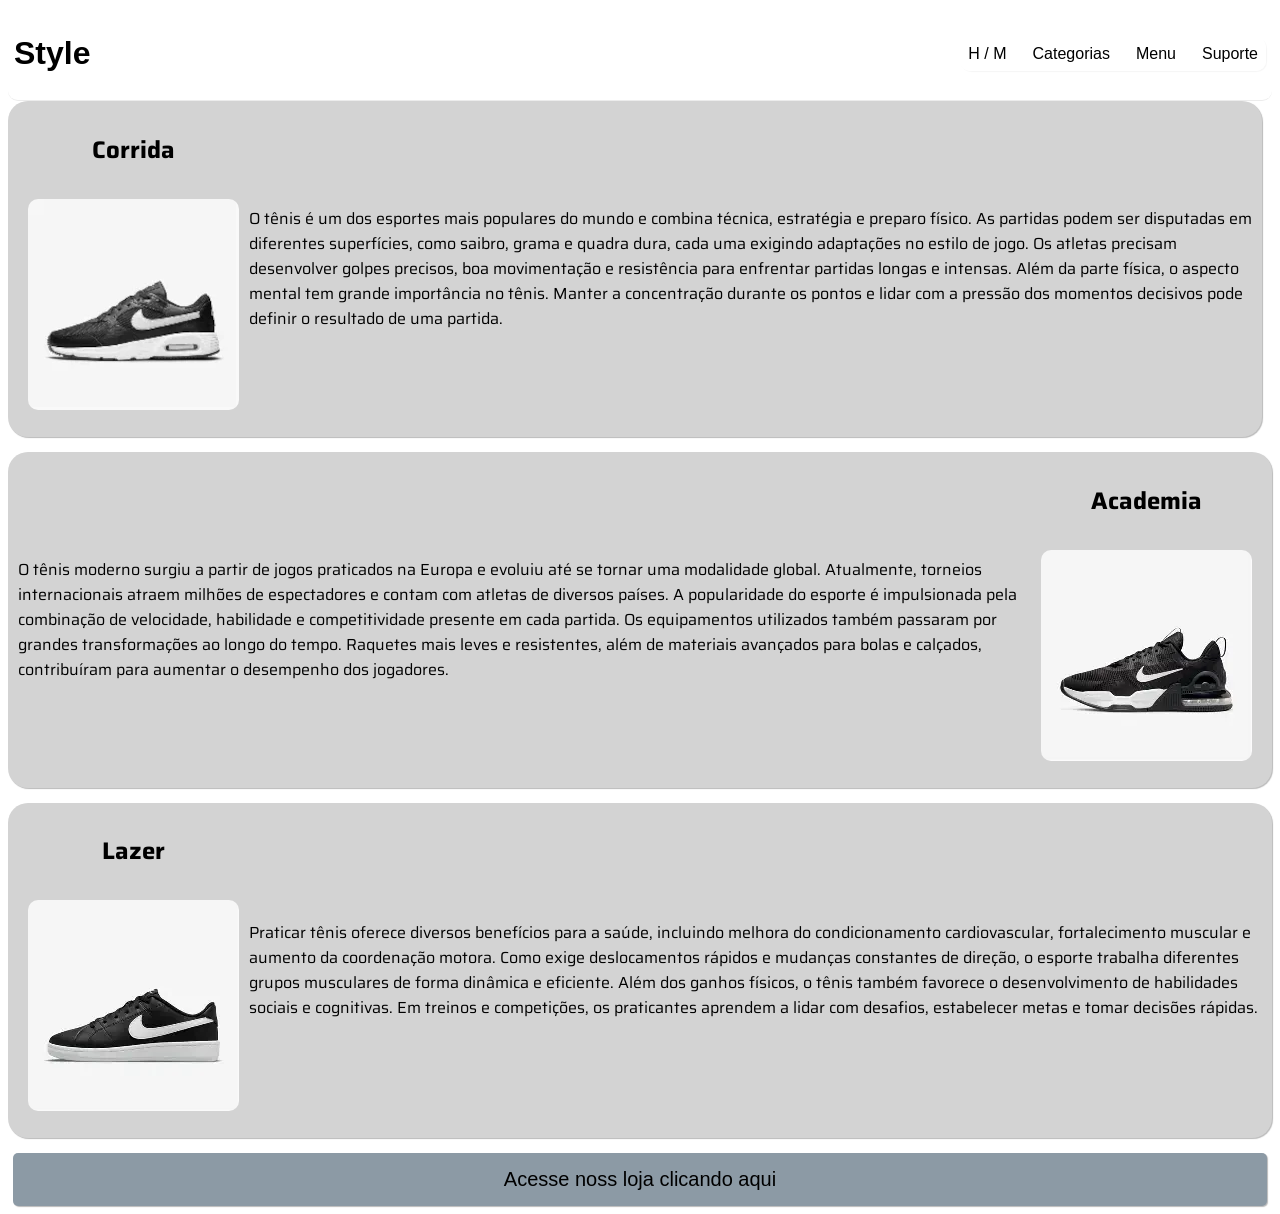
==== Grid 2/index.html @ 493c73ee "grid" ====
<!DOCTYPE html>
<html lang="en">

<head>
    <meta charset="UTF-8">
    <meta name="viewport" content="width=device-width, initial-scale=1.0">
    <title>grid</title>
    <link rel="stylesheet" href="style.css">
</head>

<body>
    <header class="caixa">
        <h1>Style</h1>
        <nav>
            <a href="">H / M</a>
            <a href="">Categorias</a>
            <a href="">Menu</a>
            <a href="">Suporte</a>
        </nav>
    </header>
    <main id="conteudo"  id="loja">

        <section class="caixa1" id="loja">
            
            <p>
                O tênis é um dos esportes mais populares do mundo e combina técnica, estratégia e preparo físico. As
                partidas podem ser disputadas em diferentes superfícies, como saibro, grama e quadra dura, cada uma
                exigindo
                adaptações no estilo de jogo. Os atletas precisam desenvolver golpes precisos, boa movimentação e
                resistência para enfrentar partidas longas e intensas.
                Além da parte física, o aspecto mental tem grande importância no tênis. Manter a concentração durante os
                pontos e lidar com a pressão dos momentos decisivos pode definir o resultado de uma partida.
            </p>
            <div>
                <h2>Corrida</h2>
                <img src="Imagens/Tenis 4.webp" alt="Tenis" id="imagen">
            </div>
        </section>
        <section class="caixa2" id="loja">
            <p>O tênis moderno surgiu a partir de jogos praticados na Europa e evoluiu até se tornar uma modalidade
                global. Atualmente, torneios internacionais atraem milhões de espectadores e contam com atletas de
                diversos países. A popularidade do esporte é impulsionada pela combinação de velocidade, habilidade e
                competitividade presente em cada partida.

                Os equipamentos utilizados também passaram por grandes transformações ao longo do tempo. Raquetes mais
                leves e resistentes, além de materiais avançados para bolas e calçados, contribuíram para aumentar o
                desempenho dos jogadores.</p>
                <div>
                    <h2>Academia</h2>
                    <img src="Imagens/Tenis 2.webp" alt="Tenis" id="imagen">
                </div>
        </section>
        <section class="caixa3" id="loja">
            
            <p>Praticar tênis oferece diversos benefícios para a saúde, incluindo melhora do condicionamento
                cardiovascular, fortalecimento muscular e aumento da coordenação motora. Como exige deslocamentos
                rápidos e mudanças constantes de direção, o esporte trabalha diferentes grupos musculares de forma
                dinâmica e eficiente.

                Além dos ganhos físicos, o tênis também favorece o desenvolvimento de habilidades sociais e cognitivas.
                Em treinos e competições, os praticantes aprendem a lidar com desafios, estabelecer metas e tomar
                decisões rápidas.</p>
                <div>
                    <h2>Lazer</h2>
                    <img src="Imagens/Tenis 3.webp" alt="Tenis" id="imagen">
                </div>
        </section>
    </main>
    <section id="final">
        <a href="index2.html">Acesse noss loja clicando aqui</a>
    </section>
</body>

</html>
---- Grid 2/style.css ----
@charset "UTF-8";

@import url('https://fonts.googleapis.com/css2?family=Saira:ital,wght@0,100..900;1,100..900&display=swap');

:root {
    --cor1:#FFFFFF;
    --cor2:#91877fc9;
    --cor3:#5C5552;
    --cor4:#090C9B;
    --cor5:#3D52D5;
    --font1:system-ui, -apple-system, BlinkMacSystemFont, 'Segoe UI', Roboto, Oxygen, Ubuntu, Cantarell, 'Open Sans', 'Helvetica Neue', sans-serif;
    --font2: Arial, Helvetica, sans-serif;
    --font3:"Saira",sans-serif;
}

.caixa {
    display: flex;
    justify-content: space-between;
    align-items: center;
    flex-flow: row wrap;
    background-color:var(--cor1);
    border-bottom:1px solid rgba(0, 0, 0, 0.075);
    border-radius: 10px;
    color: var(--cor1);
    padding: min(6px, 2%);
}
.caixa>h1 {
    flex: 0 0 150px;
    font-family: var(--font2);
    color: black;
}
.caixa nav {
    display: flex;
    box-shadow: 1px 1px 1px rgba(0, 0, 0, 0.041);
    border-radius: 10px;
    gap: 10px;
}
.caixa>nav>a {
    background-color: var(--cor1);
    font-family: var(--font2);
    color: black;
    text-decoration: none;
    padding: 8px;
    border-radius: 10px;
    transition: transform .4s;
}
.caixa>nav>a:hover {
    background-color: rgba(0, 0, 0, 0.185);
    transform: translate(0px, -3px);
    transition: transform .4s;
}

#loja {
    font-family: var(--font3);
    display: flex;
    align-items: center;
    font-weight: 400;
    box-shadow: 1px 1px 1px rgba(0, 0, 0, 0.274);
    
}

.caixa1 {
    flex-flow: row-reverse;
    background-color: lightgrey;
    border-radius: 20px;
    padding: 10px;
    margin: 0px 0px 15px 0px;
    margin-right: 10px;
    
}

div h2 {
    display: flex;
    flex-direction: column;
    align-items: center;
}
.caixa2 {
    flex-flow: row;
    background-color: lightgrey;
    border-radius: 20px;
    padding: 10px;
    margin: 0px 0px 15px 0px;
    
}
.caixa3 {
    flex-flow: row-reverse;
    background-color: lightgrey;
    border-radius: 20px;
    padding: 10px;
    margin: 0px 0px 15px 0px;
    
}

#imagen {
    opacity: 1;
    border-radius: 10px;
    margin: 10px;
}
#final {
    font-family: var(--font2);
    background-color: rgb(140, 154, 165);
    font-size: 20px;
    text-align: center;
    margin: 5px;
    padding: 15px;
    border-radius: 5px;
    transition: transform .4s;
    box-shadow: 1px 1px 1px rgba(0, 0, 0, 0.274);
    
}
#final:hover {
    cursor: pointer;
    transform: translate(0px, -3px);
    transition: transform .4s;
}

#final>a {
    text-decoration: none;
    color: black;
}

@media (max-width:630px) {
    #loja {
        flex-flow: column;
        text-align: center;
        
    }
    #loja h2 {
        display: block;
        margin: auto
    }
    #imagen {
    background-size: contain;
    aspect-ratio: 16 / 16;
}
}
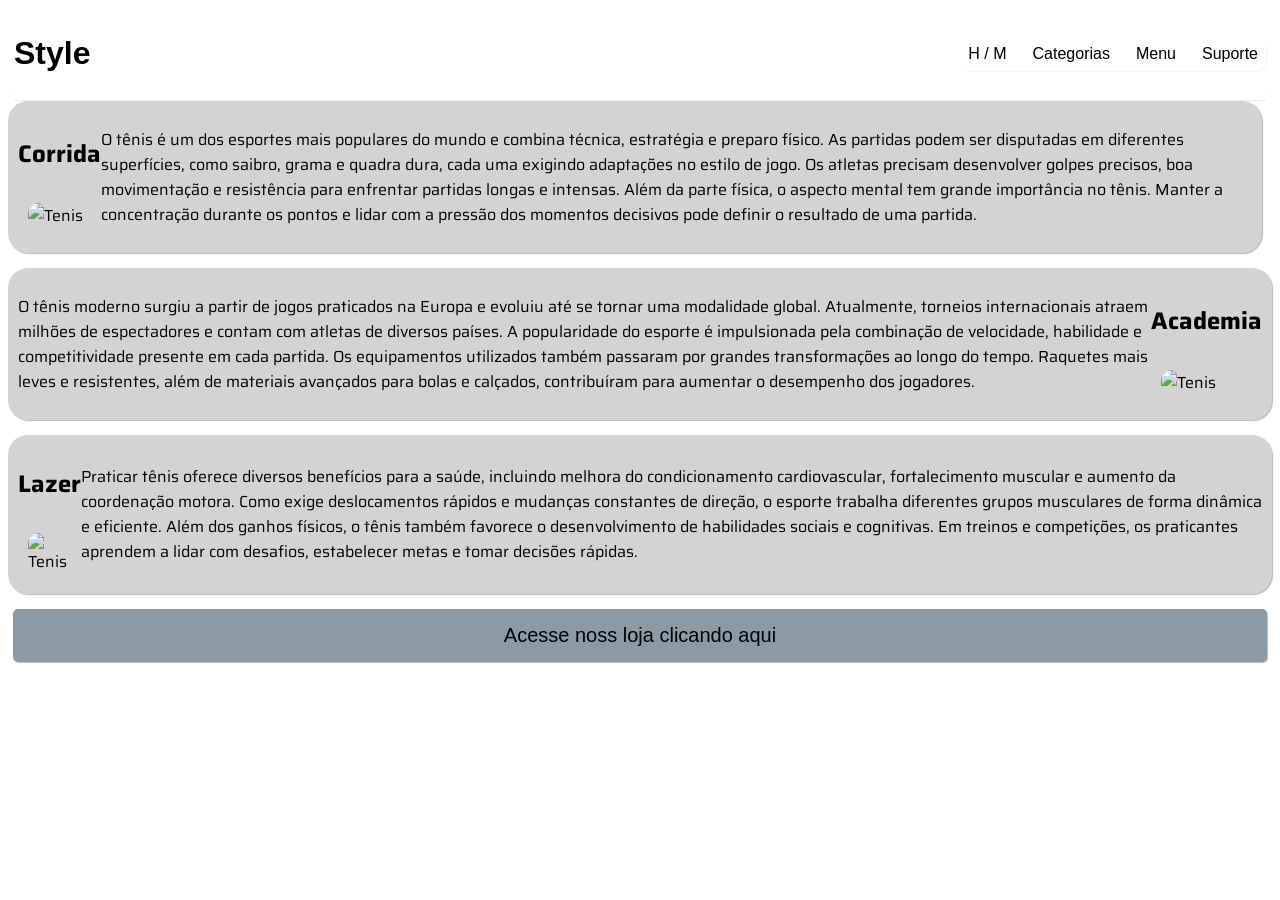
==== commit 6973b7fc: "pet" ====
--- a/Grid 2/index.html
+++ b/Grid 2/index.html
@@ -1,5 +1,5 @@
 <!DOCTYPE html>
-<html lang="en">
+<html lang="pt-br">
 
 <head>
     <meta charset="UTF-8">
@@ -12,7 +12,7 @@
     <header class="caixa">
         <h1>Style</h1>
         <nav>
-            <a href="">H / M</a>
+            <a href="index2.html">H / M</a>
             <a href="">Categorias</a>
             <a href="">Menu</a>
             <a href="">Suporte</a>
